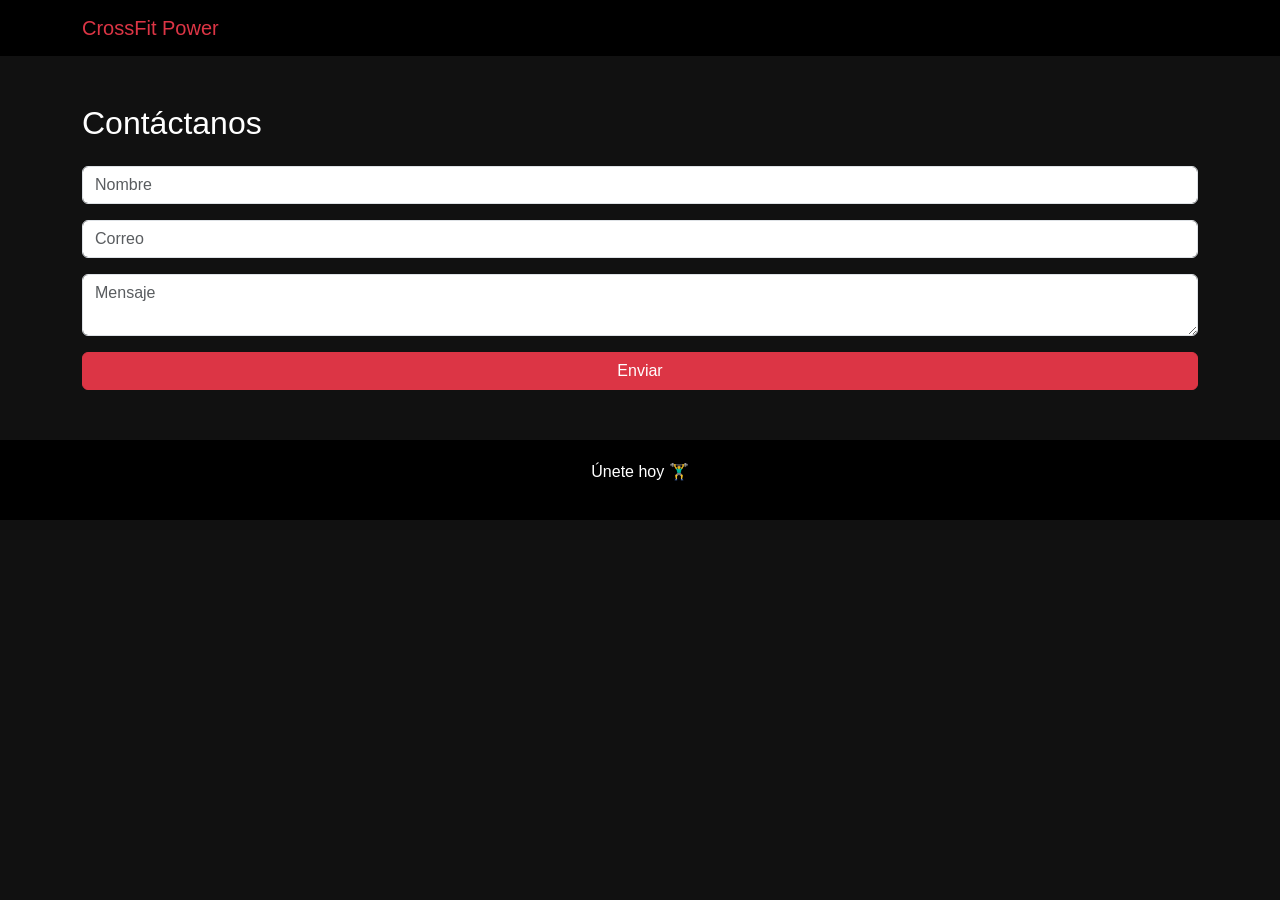
==== contacto.html @ 9956ff05 "Version1" ====
<!DOCTYPE html>
<html lang="es">
<head>
    <meta charset="UTF-8">
    <title>Contacto</title>

    <link href="https://cdn.jsdelivr.net/npm/bootstrap@5.3.2/dist/css/bootstrap.min.css" rel="stylesheet">

    <link rel="stylesheet" href="css/estilos.css">

    <script src="https://code.jquery.com/jquery-3.7.1.min.js"></script>

    <script src="js/main.js"></script>

    <!-- AOS Animaciones -->
    <link href="https://unpkg.com/aos@2.3.1/dist/aos.css" rel="stylesheet">

</head>
<script src="https://unpkg.com/aos@2.3.1/dist/aos.js"></script>

<script>
    AOS.init();
</script>

<body>

<nav class="navbar navbar-dark bg-black">
    <div class="container">
        <a class="navbar-brand text-danger" href="index.html">CrossFit Power</a>
    </div>
</nav>

<div class="container mt-5">

    <h2>Contáctanos</h2>

    <form id="formContacto" class="mt-4">

        <input type="text" id="nombre" class="form-control mb-3" placeholder="Nombre" required>

        <input type="email" class="form-control mb-3" placeholder="Correo" required>

        <textarea class="form-control mb-3" placeholder="Mensaje" required></textarea>

        <button class="btn btn-danger w-100">
            Enviar
        </button>

    </form>

    <div id="respuesta" class="alert alert-success mt-3" style="display:none;"></div>

</div>

<footer>
    <p>Únete hoy 🏋️‍♂️</p>
</footer>

</body>
</html>
---- css/estilos.css ----
body {
    font-family: Arial, sans-serif;
    background-color: #111;
    color: white;
}

/* Banner principal */
.hero {
    background: url("https://images.unsplash.com/photo-1558611848-73f7eb4001a1");
    background-size: cover;
    background-position: center;
    height: 90vh;

    display: flex;
    align-items: center;
    justify-content: center;

    text-align: center;
}

.hero h1 {
    font-size: 3.5rem;
    font-weight: bold;
}

.hero p {
    font-size: 1.3rem;
}

/* Cards */
.card {
    background-color: #1c1c1c;
    color: white;
    border: none;
    transition: transform 0.3s;
}

.card:hover {
    transform: scale(1.05);
}

/* Footer */
footer {
    background-color: black;
    padding: 20px;
    text-align: center;
    margin-top: 50px;
}

/* ====== MODO CLARO ====== */

body.light-mode {
    background-color: #f5f5f5;
    color: #111;
}

body.light-mode .card {
    background-color: white;
    color: black;
}

body.light-mode footer {
    background-color: #ddd;
    color: black;
}

body.light-mode .navbar {
    background-color: #ffffff !important;
}

body.light-mode .nav-link,
body.light-mode .navbar-brand span {
    color: black !important;
}
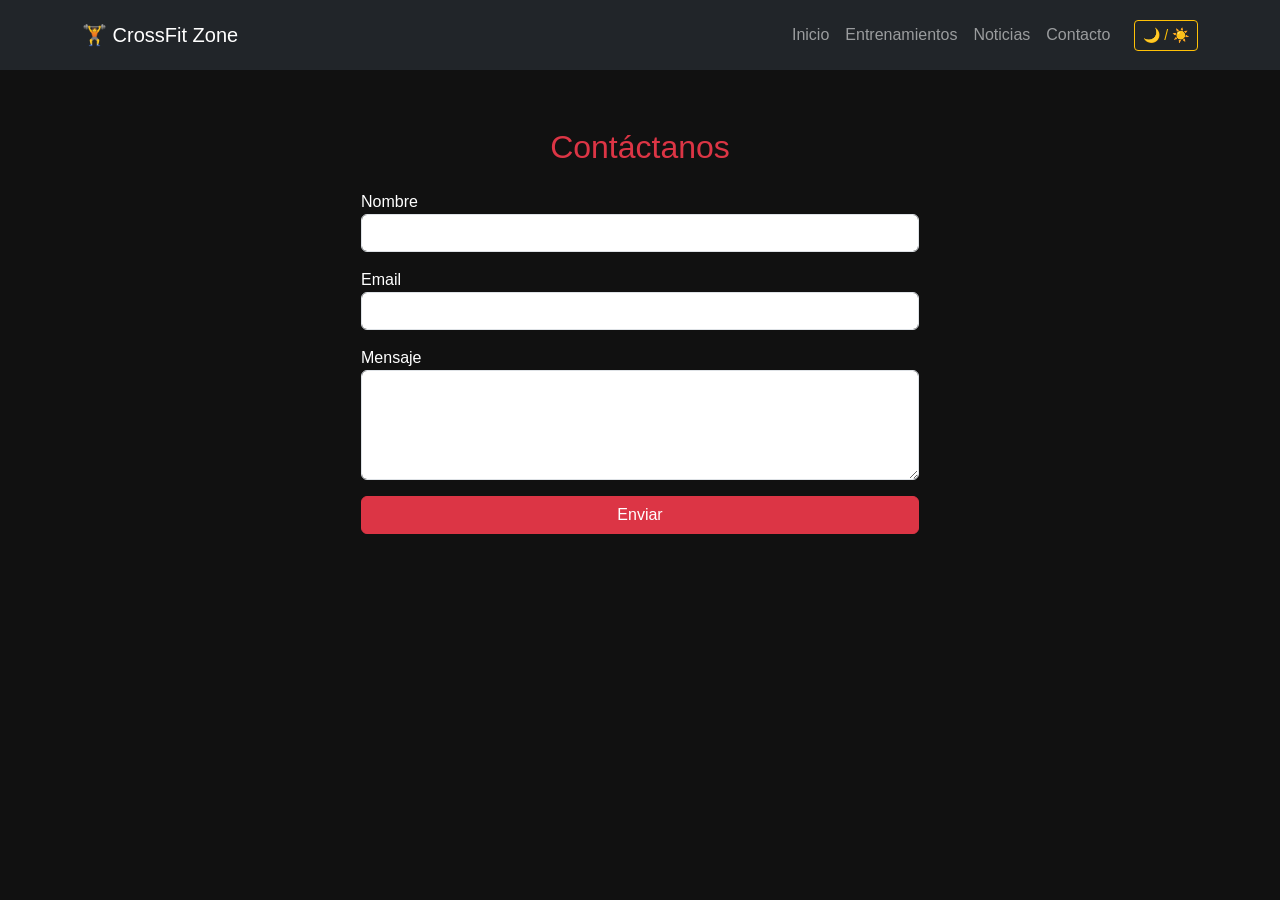
==== commit 4e233113: "Version2" ====
--- a/contacto.html
+++ b/contacto.html
@@ -1,60 +1,80 @@
 <!DOCTYPE html>
 <html lang="es">
 <head>
-    <meta charset="UTF-8">
-    <title>Contacto</title>
+<meta charset="UTF-8">
+<title>Contacto</title>
 
-    <link href="https://cdn.jsdelivr.net/npm/bootstrap@5.3.2/dist/css/bootstrap.min.css" rel="stylesheet">
+<link href="https://cdn.jsdelivr.net/npm/bootstrap@5.3.2/dist/css/bootstrap.min.css" rel="stylesheet">
+<link href="https://unpkg.com/aos@2.3.1/dist/aos.css" rel="stylesheet">
 
-    <link rel="stylesheet" href="css/estilos.css">
-
-    <script src="https://code.jquery.com/jquery-3.7.1.min.js"></script>
-
-    <script src="js/main.js"></script>
-
-    <!-- AOS Animaciones -->
-    <link href="https://unpkg.com/aos@2.3.1/dist/aos.css" rel="stylesheet">
-
+<link rel="stylesheet" href="css/estilos.css">
 </head>
-<script src="https://unpkg.com/aos@2.3.1/dist/aos.js"></script>
-
-<script>
-    AOS.init();
-</script>
 
 <body>
 
-<nav class="navbar navbar-dark bg-black">
-    <div class="container">
-        <a class="navbar-brand text-danger" href="index.html">CrossFit Power</a>
-    </div>
+<nav class="navbar navbar-expand-lg navbar-dark bg-dark fixed-top">
+<div class="container">
+
+<a class="navbar-brand" href="index.html">🏋️ CrossFit Zone</a>
+
+<div class="collapse navbar-collapse show">
+
+<ul class="navbar-nav ms-auto">
+
+<li class="nav-item"><a class="nav-link" href="index.html">Inicio</a></li>
+<li class="nav-item"><a class="nav-link" href="entrenamientos.html">Entrenamientos</a></li>
+<li class="nav-item"><a class="nav-link" href="noticias.html">Noticias</a></li>
+<li class="nav-item"><a class="nav-link" href="contacto.html">Contacto</a></li>
+
+</ul>
+
+<button id="btnTema" class="btn btn-outline-warning btn-sm ms-3">
+🌙 / ☀️
+</button>
+
+</div>
+</div>
 </nav>
 
-<div class="container mt-5">
+<section class="container my-5">
 
-    <h2>Contáctanos</h2>
+<h2 class="text-center text-danger mb-4">
+Contáctanos
+</h2>
 
-    <form id="formContacto" class="mt-4">
+<form class="col-md-6 mx-auto" data-aos="fade-up">
 
-        <input type="text" id="nombre" class="form-control mb-3" placeholder="Nombre" required>
-
-        <input type="email" class="form-control mb-3" placeholder="Correo" required>
-
-        <textarea class="form-control mb-3" placeholder="Mensaje" required></textarea>
-
-        <button class="btn btn-danger w-100">
-            Enviar
-        </button>
-
-    </form>
-
-    <div id="respuesta" class="alert alert-success mt-3" style="display:none;"></div>
-
+<div class="mb-3">
+<label>Nombre</label>
+<input type="text" class="form-control" required>
 </div>
 
-<footer>
-    <p>Únete hoy 🏋️‍♂️</p>
-</footer>
+<div class="mb-3">
+<label>Email</label>
+<input type="email" class="form-control" required>
+</div>
+
+<div class="mb-3">
+<label>Mensaje</label>
+<textarea class="form-control" rows="4"></textarea>
+</div>
+
+<button class="btn btn-danger w-100">
+Enviar
+</button>
+
+</form>
+
+</section>
+
+<script src="https://code.jquery.com/jquery-3.7.1.min.js"></script>
+<script src="https://cdn.jsdelivr.net/npm/bootstrap@5.3.2/dist/js/bootstrap.bundle.min.js"></script>
+<script src="https://unpkg.com/aos@2.3.1/dist/aos.js"></script>
+<script src="js/main.js"></script>
+
+<script>
+AOS.init();
+</script>
 
 </body>
 </html>
--- a/css/estilos.css
+++ b/css/estilos.css
@@ -72,3 +72,12 @@
 body.light-mode .navbar-brand span {
     color: black !important;
 }
+/* Espacio para el navbar */
+.navbar {
+    padding: 15px 30px;
+}
+
+/* Separación del contenido */
+body {
+    padding-top: 80px;
+}
